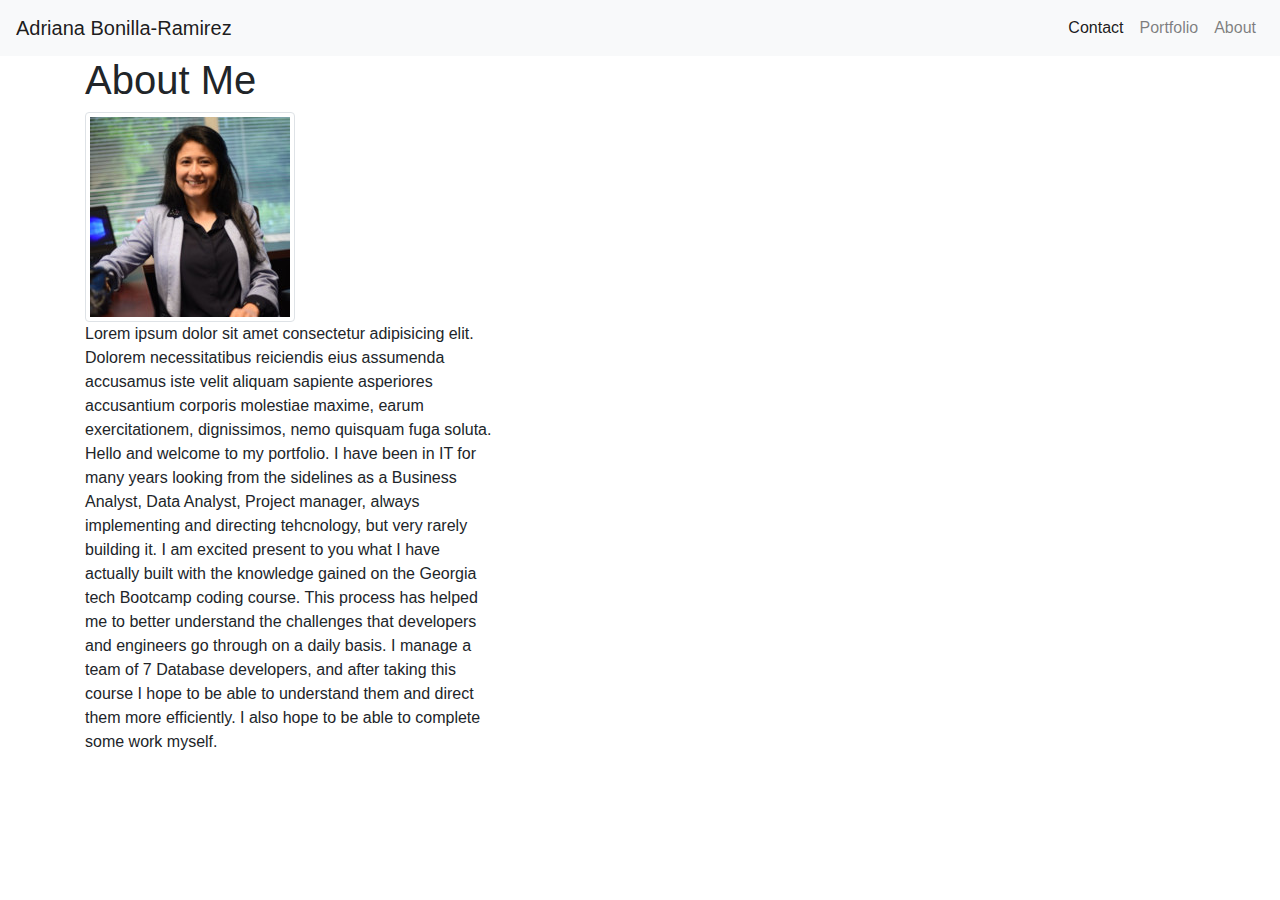
==== index.html @ 5629d34f "added background, added style for brand nav, and wrote some bio text" ====
<!DOCTYPE html>

<html class="no-js">
  <!--<![endif]-->
  <head>
    <meta charset="utf-8" />
    <meta http-equiv="X-UA-Compatible" content="IE=edge" />
    <title></title>
    <meta name="description" content="" />
    <meta name="viewport" content="width=device-width, initial-scale=1" />

    <link
      rel="stylesheet"
      href="https://stackpath.bootstrapcdn.com/bootstrap/4.5.2/css/bootstrap.min.css"
      integrity="sha384-JcKb8q3iqJ61gNV9KGb8thSsNjpSL0n8PARn9HuZOnIxN0hoP+VmmDGMN5t9UJ0Z"
      crossorigin="anonymous"
    />

    <script
      src="https://code.jquery.com/jquery-3.5.1.slim.min.js"
      integrity="sha384-DfXdz2htPH0lsSSs5nCTpuj/zy4C+OGpamoFVy38MVBnE+IbbVYUew+OrCXaRkfj"
      crossorigin="anonymous"
    ></script>
    <script
      src="https://cdn.jsdelivr.net/npm/popper.js@1.16.1/dist/umd/popper.min.js"
      integrity="sha384-9/reFTGAW83EW2RDu2S0VKaIzap3H66lZH81PoYlFhbGU+6BZp6G7niu735Sk7lN"
      crossorigin="anonymous"
    ></script>
    <script
      src="https://stackpath.bootstrapcdn.com/bootstrap/4.5.2/js/bootstrap.min.js"
      integrity="sha384-B4gt1jrGC7Jh4AgTPSdUtOBvfO8shuf57BaghqFfPlYxofvL8/KUEfYiJOMMV+rV"
      crossorigin="anonymous"
    ></script>

    <link rel="stylesheet" type="text/css" href="css/style.css">

  </head>

  <body>

    <!-- Navbar -->

    <nav class="navbar navbar-expand-lg navbar-light bg-light">
      <a class="navbar-brand" href="index.html">Adriana Bonilla-Ramirez</a>
      <button class="navbar-toggler" type="button" data-toggle="collapse" data-target="#navbarSupportedContent" aria-controls="navbarSupportedContent" aria-expanded="false" aria-label="Toggle navigation">
        <span class="navbar-toggler-icon"></span>
      </button>
    
      <div class="collapse navbar-collapse" id="navbarSupportedContent">
        <ul class="navbar-nav ml-auto">
          <li class="nav-item active">
            <a class="nav-link" href="contact.html">Contact <span class="sr-only">(current)</span></a>
          </li>
          <li class="nav-item">
            <a class="nav-link" href="portfolio.html">Portfolio</a>
          </li>
          <li class="nav-item">
            <a class="nav-link" href="index.html">About</a>
          </li>
        </ul>
      </div>
    </nav>

    <!-- About me section -->

<div class="wrapper">

  <section class="container">
    <div class="row">
      <div class="col-md-8">
        <div class="page-header">
          <h1>About Me</h1>
        </div>
        <div class="row">
          <div class="col-md-7">
            <img src="Assets/Images/me.jpeg" alt="Photo of Adriana" class="img-thumbnail">
          </div>
          <Article class="col-md-7">
            <p>
              Lorem ipsum dolor sit amet consectetur adipisicing elit. Dolorem necessitatibus reiciendis eius assumenda accusamus iste velit aliquam sapiente asperiores accusantium corporis molestiae maxime, earum exercitationem, dignissimos, nemo quisquam fuga soluta.
              Hello and welcome to my portfolio. I have been in IT for many years looking from the sidelines as a Business Analyst, Data Analyst, Project manager, always implementing and directing tehcnology, but very rarely building it. I am excited present to you what I have actually built with the knowledge gained on the Georgia tech Bootcamp coding course. This process has helped me to better understand the challenges that developers and engineers go through on a daily basis. I manage a team of 7 Database developers, and after taking this course I hope to be able to understand them and direct them more efficiently. I also hope to be able to complete some work myself.
            </p>
          </Article>
        </div>
      </section>
    </div>   
           
            


    <script src="" async defer></script>
  </body>
</html>
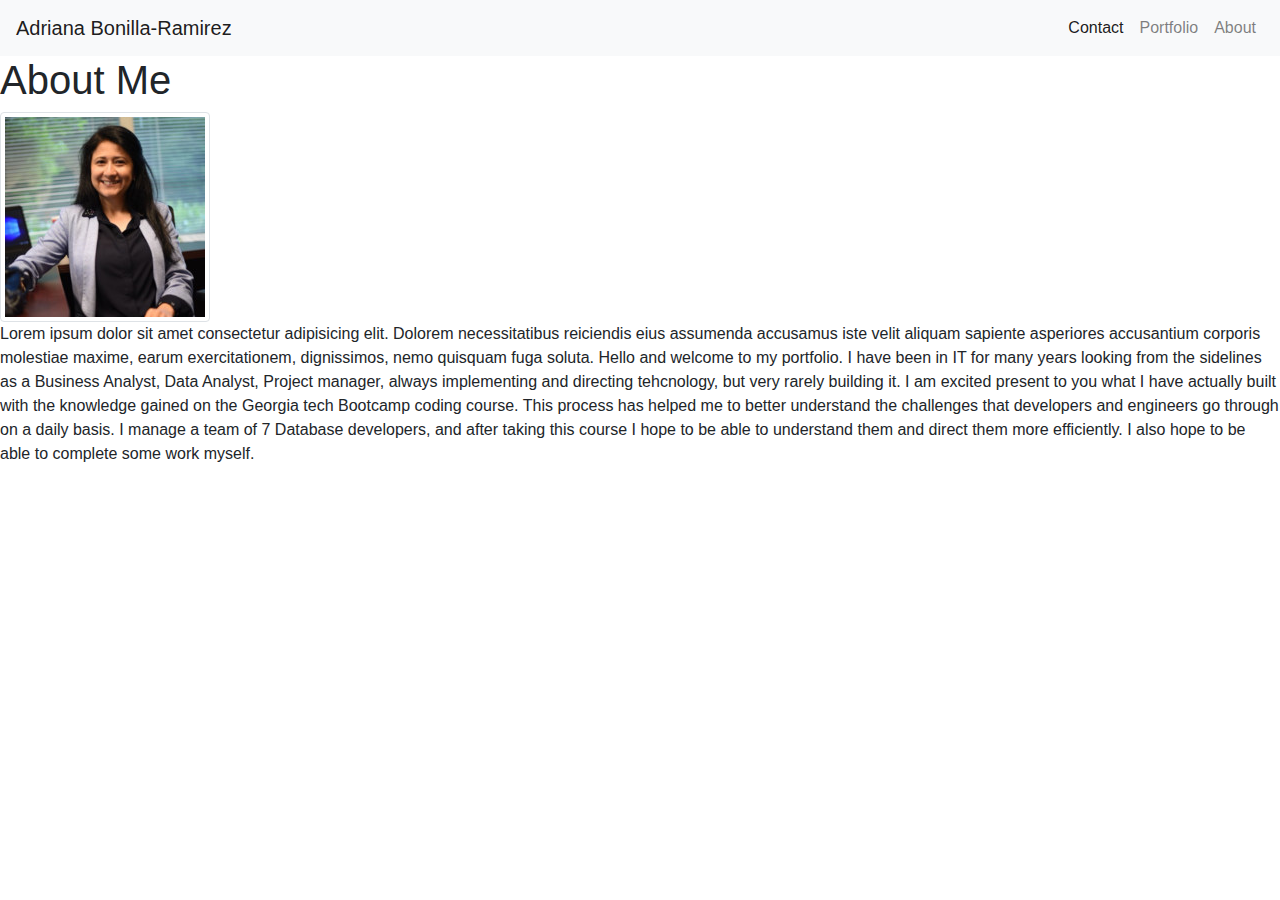
==== commit 3ad48e3e: "fixed margins and test allingment in index and added placeholders in portfolio" ====
--- a/index.html
+++ b/index.html
@@ -16,6 +16,78 @@
       crossorigin="anonymous"
     />
 
+    <link rel="stylesheet" type="text/css" href="css/style.css" />
+  </head>
+
+  <body>
+    <!-- Navbar -->
+
+    <nav class="navbar navbar-expand-lg navbar-light bg-light">
+      <a class="navbar-brand" href="index.html">Adriana Bonilla-Ramirez</a>
+      <button
+        class="navbar-toggler"
+        type="button"
+        data-toggle="collapse"
+        data-target="#navbarSupportedContent"
+        aria-controls="navbarSupportedContent"
+        aria-expanded="false"
+        aria-label="Toggle navigation"
+      >
+        <span class="navbar-toggler-icon"></span>
+      </button>
+
+      <div class="collapse navbar-collapse" id="navbarSupportedContent">
+        <ul class="navbar-nav ml-auto">
+          <li class="nav-item active">
+            <a class="nav-link" href="contact.html"
+              >Contact <span class="sr-only">(current)</span></a
+            >
+          </li>
+          <li class="nav-item">
+            <a class="nav-link" href="portfolio.html">Portfolio</a>
+          </li>
+          <li class="nav-item">
+            <a class="nav-link" href="index.html">About</a>
+          </li>
+        </ul>
+      </div>
+    </nav>
+
+    <!-- About me section -->
+
+    <div class="wrapper">
+      <div class="aboutMe">
+        <div class="row">
+          <div class="col-md-12">
+            <h1>About Me</h1>
+
+            <img
+              src="Assets/Images/me.jpeg"
+              alt="Photo of Adriana"
+              class="img-thumbnail"
+            />
+            <p>
+              Lorem ipsum dolor sit amet consectetur adipisicing elit. Dolorem
+              necessitatibus reiciendis eius assumenda accusamus iste velit
+              aliquam sapiente asperiores accusantium corporis molestiae maxime,
+              earum exercitationem, dignissimos, nemo quisquam fuga soluta.
+              Hello and welcome to my portfolio. I have been in IT for many
+              years looking from the sidelines as a Business Analyst, Data
+              Analyst, Project manager, always implementing and directing
+              tehcnology, but very rarely building it. I am excited present to
+              you what I have actually built with the knowledge gained on the
+              Georgia tech Bootcamp coding course. This process has helped me to
+              better understand the challenges that developers and engineers go
+              through on a daily basis. I manage a team of 7 Database
+              developers, and after taking this course I hope to be able to
+              understand them and direct them more efficiently. I also hope to
+              be able to complete some work myself.
+            </p>
+          </div>
+        </div>
+      </div>
+    </div>
+
     <script
       src="https://code.jquery.com/jquery-3.5.1.slim.min.js"
       integrity="sha384-DfXdz2htPH0lsSSs5nCTpuj/zy4C+OGpamoFVy38MVBnE+IbbVYUew+OrCXaRkfj"
@@ -31,63 +103,5 @@
       integrity="sha384-B4gt1jrGC7Jh4AgTPSdUtOBvfO8shuf57BaghqFfPlYxofvL8/KUEfYiJOMMV+rV"
       crossorigin="anonymous"
     ></script>
-
-    <link rel="stylesheet" type="text/css" href="css/style.css">
-
-  </head>
-
-  <body>
-
-    <!-- Navbar -->
-
-    <nav class="navbar navbar-expand-lg navbar-light bg-light">
-      <a class="navbar-brand" href="index.html">Adriana Bonilla-Ramirez</a>
-      <button class="navbar-toggler" type="button" data-toggle="collapse" data-target="#navbarSupportedContent" aria-controls="navbarSupportedContent" aria-expanded="false" aria-label="Toggle navigation">
-        <span class="navbar-toggler-icon"></span>
-      </button>
-    
-      <div class="collapse navbar-collapse" id="navbarSupportedContent">
-        <ul class="navbar-nav ml-auto">
-          <li class="nav-item active">
-            <a class="nav-link" href="contact.html">Contact <span class="sr-only">(current)</span></a>
-          </li>
-          <li class="nav-item">
-            <a class="nav-link" href="portfolio.html">Portfolio</a>
-          </li>
-          <li class="nav-item">
-            <a class="nav-link" href="index.html">About</a>
-          </li>
-        </ul>
-      </div>
-    </nav>
-
-    <!-- About me section -->
-
-<div class="wrapper">
-
-  <section class="container">
-    <div class="row">
-      <div class="col-md-8">
-        <div class="page-header">
-          <h1>About Me</h1>
-        </div>
-        <div class="row">
-          <div class="col-md-7">
-            <img src="Assets/Images/me.jpeg" alt="Photo of Adriana" class="img-thumbnail">
-          </div>
-          <Article class="col-md-7">
-            <p>
-              Lorem ipsum dolor sit amet consectetur adipisicing elit. Dolorem necessitatibus reiciendis eius assumenda accusamus iste velit aliquam sapiente asperiores accusantium corporis molestiae maxime, earum exercitationem, dignissimos, nemo quisquam fuga soluta.
-              Hello and welcome to my portfolio. I have been in IT for many years looking from the sidelines as a Business Analyst, Data Analyst, Project manager, always implementing and directing tehcnology, but very rarely building it. I am excited present to you what I have actually built with the knowledge gained on the Georgia tech Bootcamp coding course. This process has helped me to better understand the challenges that developers and engineers go through on a daily basis. I manage a team of 7 Database developers, and after taking this course I hope to be able to understand them and direct them more efficiently. I also hope to be able to complete some work myself.
-            </p>
-          </Article>
-        </div>
-      </section>
-    </div>   
-           
-            
-
-
-    <script src="" async defer></script>
   </body>
 </html>
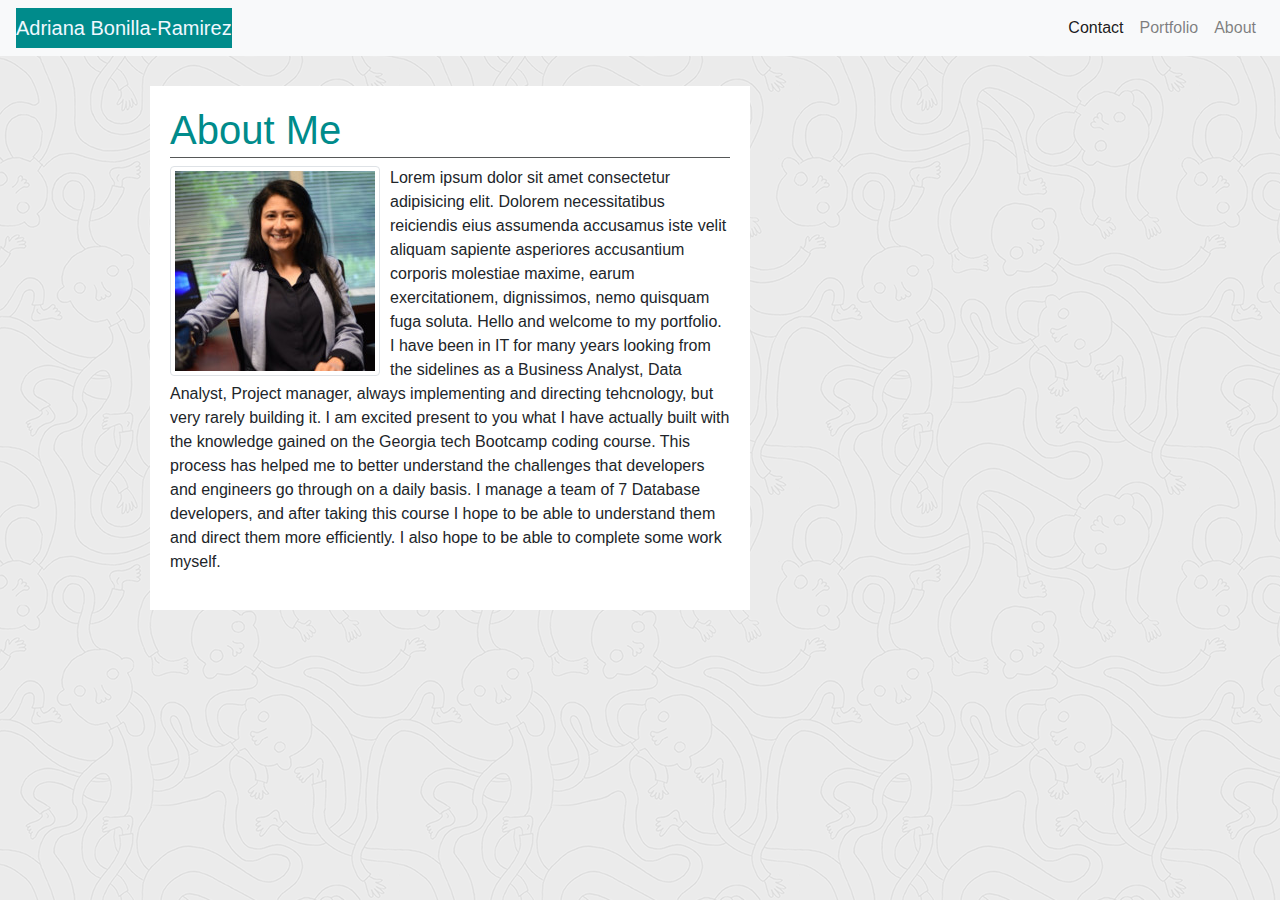
==== commit 96382a3a: "Re-did the link to CSS and Lins to bootstrap becasue style is lost in git hub" ====
--- a/index.html
+++ b/index.html
@@ -16,7 +16,7 @@
       crossorigin="anonymous"
     />
 
-    <link rel="stylesheet" type="text/css" href="css/style.css" />
+    <link rel="stylesheet" type="text/css" href="CSS/style.css" />
   </head>
 
   <body>
@@ -88,20 +88,11 @@
       </div>
     </div>
 
-    <script
-      src="https://code.jquery.com/jquery-3.5.1.slim.min.js"
-      integrity="sha384-DfXdz2htPH0lsSSs5nCTpuj/zy4C+OGpamoFVy38MVBnE+IbbVYUew+OrCXaRkfj"
-      crossorigin="anonymous"
-    ></script>
-    <script
-      src="https://cdn.jsdelivr.net/npm/popper.js@1.16.1/dist/umd/popper.min.js"
-      integrity="sha384-9/reFTGAW83EW2RDu2S0VKaIzap3H66lZH81PoYlFhbGU+6BZp6G7niu735Sk7lN"
-      crossorigin="anonymous"
-    ></script>
-    <script
-      src="https://stackpath.bootstrapcdn.com/bootstrap/4.5.2/js/bootstrap.min.js"
-      integrity="sha384-B4gt1jrGC7Jh4AgTPSdUtOBvfO8shuf57BaghqFfPlYxofvL8/KUEfYiJOMMV+rV"
-      crossorigin="anonymous"
-    ></script>
+    <script src="https://code.jquery.com/jquery-3.5.1.slim.min.js" integrity="sha384-DfXdz2htPH0lsSSs5nCTpuj/zy4C+OGpamoFVy38MVBnE+IbbVYUew+OrCXaRkfj" crossorigin="anonymous"></script>
+    <script src="https://cdn.jsdelivr.net/npm/popper.js@1.16.1/dist/umd/popper.min.js" integrity="sha384-9/reFTGAW83EW2RDu2S0VKaIzap3H66lZH81PoYlFhbGU+6BZp6G7niu735Sk7lN" crossorigin="anonymous"></script>
+    <script src="https://stackpath.bootstrapcdn.com/bootstrap/4.5.2/js/bootstrap.min.js" integrity="sha384-B4gt1jrGC7Jh4AgTPSdUtOBvfO8shuf57BaghqFfPlYxofvL8/KUEfYiJOMMV+rV" crossorigin="anonymous"></script>
+    
+
   </body>
+
 </html>
--- a/CSS/style.css
+++ b/CSS/style.css
@@ -0,0 +1,60 @@
+/* Setting background for the boby */
+
+body {
+  background-image: url(ignasi_pattern_s.png);
+}
+
+/* wraper for main content */
+
+.wrapper {
+  /* Box-model */
+
+  justify-content: flex-start;
+  display: flex;
+  margin-left: 150px;
+}
+
+/* Style for all h1 */
+
+h1 {
+  color: #008b8b;
+  border-bottom: 1px solid #565858;
+  padding-bottom: 3px;
+}
+
+/* background and fornt for the navbar brand */
+.navbar-light .navbar-brand {
+  background: #008b8b;
+  color: aliceblue;
+}
+
+.btn-btn-primary {
+  background: #008b8b;
+  color: aliceblue;
+}
+
+.aboutMe {
+  background-color: white;
+  width: 600px;
+  margin-top: 30px;
+  padding: 20px;
+}
+.img-thumbnail {
+  float: left;
+  margin-right: 10px;
+
+
+.imageholder{
+    float: right;
+    margin-right: 10px;
+    padding: 100px;
+    margin-bottom: 100px;
+  }
+    
+}
+
+@media only screen and (max-width: 767px) {
+  .wrapper {
+    background-color: yellow;
+  }
+}
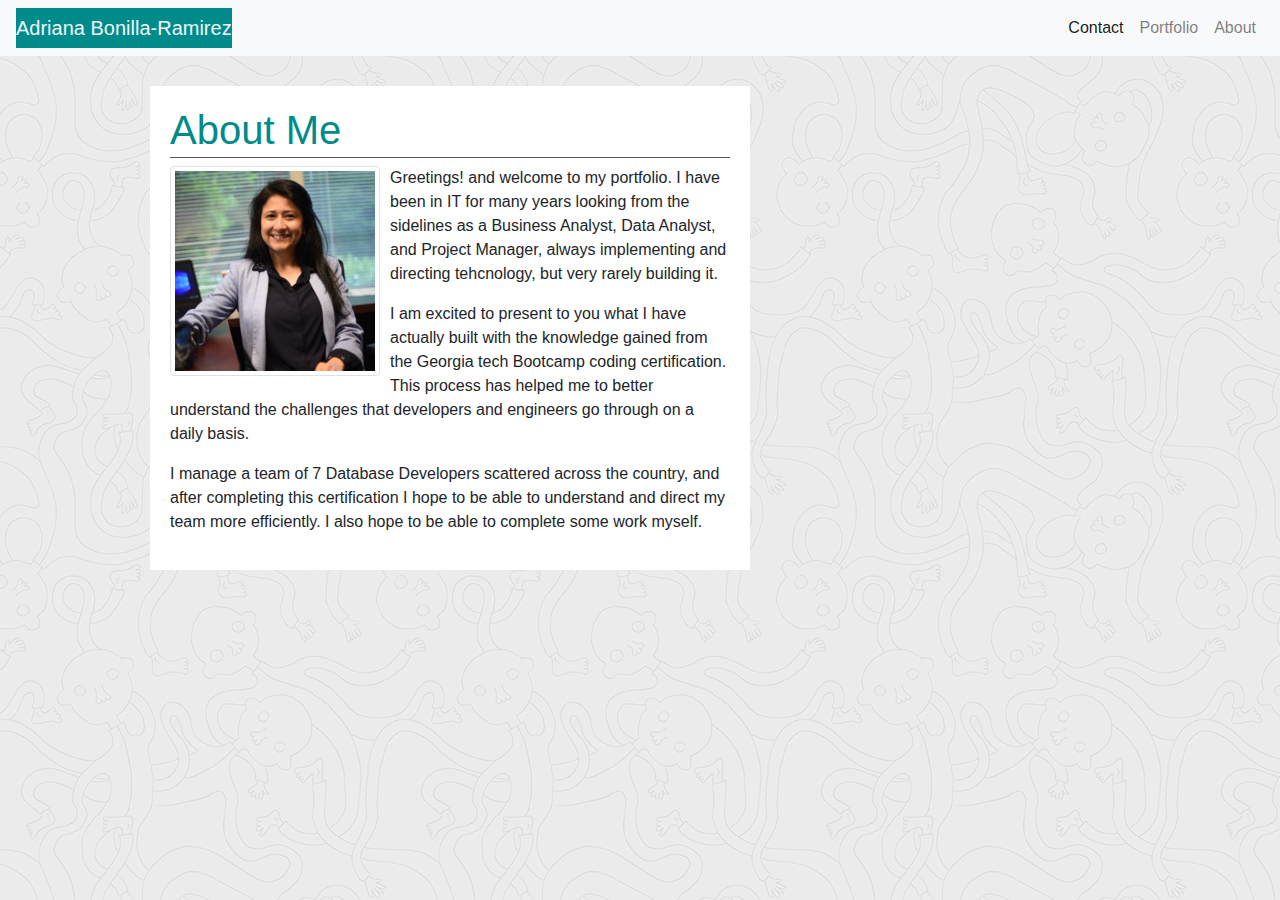
==== commit ac60c26c: "added comments to the CSS and contact and index" ====
--- a/index.html
+++ b/index.html
@@ -61,26 +61,30 @@
           <div class="col-md-12">
             <h1>About Me</h1>
 
+            <!-- Image and text -->
+
             <img
               src="Assets/Images/me.jpeg"
               alt="Photo of Adriana"
               class="img-thumbnail"
             />
             <p>
-              Lorem ipsum dolor sit amet consectetur adipisicing elit. Dolorem
-              necessitatibus reiciendis eius assumenda accusamus iste velit
-              aliquam sapiente asperiores accusantium corporis molestiae maxime,
-              earum exercitationem, dignissimos, nemo quisquam fuga soluta.
-              Hello and welcome to my portfolio. I have been in IT for many
+              Greetings! and welcome to my portfolio. I have been in IT for many
               years looking from the sidelines as a Business Analyst, Data
-              Analyst, Project manager, always implementing and directing
-              tehcnology, but very rarely building it. I am excited present to
-              you what I have actually built with the knowledge gained on the
-              Georgia tech Bootcamp coding course. This process has helped me to
-              better understand the challenges that developers and engineers go
-              through on a daily basis. I manage a team of 7 Database
-              developers, and after taking this course I hope to be able to
-              understand them and direct them more efficiently. I also hope to
+              Analyst, and Project Manager, always implementing and directing
+              tehcnology, but very rarely building it.
+            </p>
+            <p>
+              I am excited to present to you what I have actually built with the
+              knowledge gained from the Georgia tech Bootcamp coding
+              certification. This process has helped me to better understand the
+              challenges that developers and engineers go through on a daily
+              basis.
+            </p>
+            <p>
+              I manage a team of 7 Database Developers scattered across the
+              country, and after completing this certification I hope to be able
+              to understand and direct my team more efficiently. I also hope to
               be able to complete some work myself.
             </p>
           </div>
@@ -88,11 +92,22 @@
       </div>
     </div>
 
-    <script src="https://code.jquery.com/jquery-3.5.1.slim.min.js" integrity="sha384-DfXdz2htPH0lsSSs5nCTpuj/zy4C+OGpamoFVy38MVBnE+IbbVYUew+OrCXaRkfj" crossorigin="anonymous"></script>
-    <script src="https://cdn.jsdelivr.net/npm/popper.js@1.16.1/dist/umd/popper.min.js" integrity="sha384-9/reFTGAW83EW2RDu2S0VKaIzap3H66lZH81PoYlFhbGU+6BZp6G7niu735Sk7lN" crossorigin="anonymous"></script>
-    <script src="https://stackpath.bootstrapcdn.com/bootstrap/4.5.2/js/bootstrap.min.js" integrity="sha384-B4gt1jrGC7Jh4AgTPSdUtOBvfO8shuf57BaghqFfPlYxofvL8/KUEfYiJOMMV+rV" crossorigin="anonymous"></script>
-    
+    <!-- Bootstrap Javascript -->
 
+    <script
+      src="https://code.jquery.com/jquery-3.5.1.slim.min.js"
+      integrity="sha384-DfXdz2htPH0lsSSs5nCTpuj/zy4C+OGpamoFVy38MVBnE+IbbVYUew+OrCXaRkfj"
+      crossorigin="anonymous"
+    ></script>
+    <script
+      src="https://cdn.jsdelivr.net/npm/popper.js@1.16.1/dist/umd/popper.min.js"
+      integrity="sha384-9/reFTGAW83EW2RDu2S0VKaIzap3H66lZH81PoYlFhbGU+6BZp6G7niu735Sk7lN"
+      crossorigin="anonymous"
+    ></script>
+    <script
+      src="https://stackpath.bootstrapcdn.com/bootstrap/4.5.2/js/bootstrap.min.js"
+      integrity="sha384-B4gt1jrGC7Jh4AgTPSdUtOBvfO8shuf57BaghqFfPlYxofvL8/KUEfYiJOMMV+rV"
+      crossorigin="anonymous"
+    ></script>
   </body>
-
 </html>
--- a/CSS/style.css
+++ b/CSS/style.css
@@ -1,4 +1,4 @@
-/* Setting background for the boby */
+/* Setting background for the body */
 
 body {
   background-image: url(ignasi_pattern_s.png);
@@ -7,7 +7,6 @@
 /* wraper for main content */
 
 .wrapper {
-  /* Box-model */
 
   justify-content: flex-start;
   display: flex;
@@ -22,15 +21,19 @@
   padding-bottom: 3px;
 }
 
-/* background and fornt for the navbar brand */
+/* background for the navbar brand */
+
 .navbar-light .navbar-brand {
   background: #008b8b;
   color: aliceblue;
 }
 
+/* submit button */
+
 .btn-btn-primary {
   background: #008b8b;
   color: aliceblue;
+  padding: 10px;
 }
 
 .aboutMe {
@@ -42,17 +45,9 @@
 .img-thumbnail {
   float: left;
   margin-right: 10px;
-
-
-.imageholder{
-    float: right;
-    margin-right: 10px;
-    padding: 100px;
-    margin-bottom: 100px;
   }
     
-}
-
+  /* Media query that highlights the screen if it gets too small */
 @media only screen and (max-width: 767px) {
   .wrapper {
     background-color: yellow;
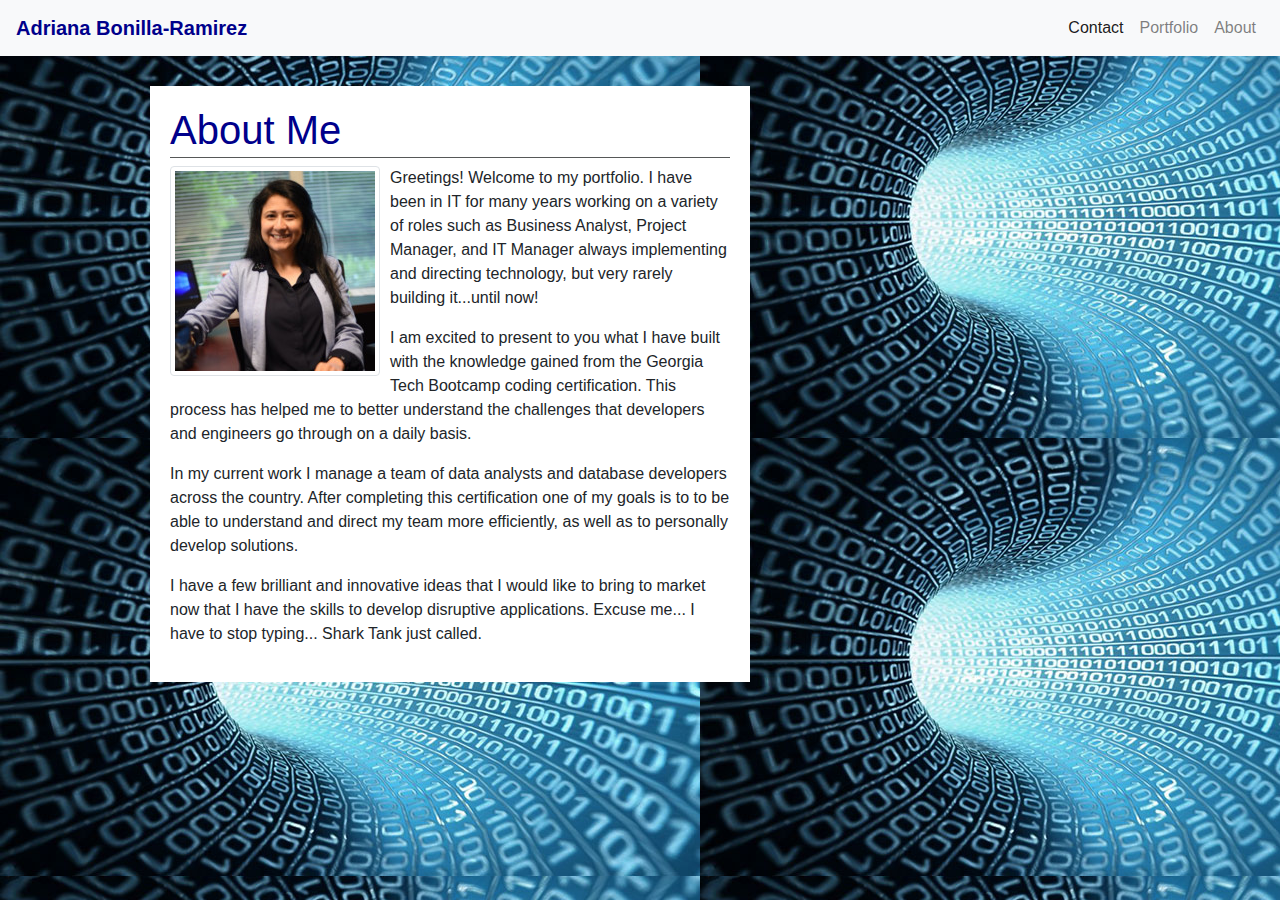
==== commit 38eebcac: "changed background, updated text, and CSS" ====
--- a/index.html
+++ b/index.html
@@ -5,7 +5,7 @@
   <head>
     <meta charset="utf-8" />
     <meta http-equiv="X-UA-Compatible" content="IE=edge" />
-    <title></title>
+    <title>Adriana's Portfolio</title>
     <meta name="description" content="" />
     <meta name="viewport" content="width=device-width, initial-scale=1" />
 
@@ -69,23 +69,29 @@
               class="img-thumbnail"
             />
             <p>
-              Greetings! and welcome to my portfolio. I have been in IT for many
-              years looking from the sidelines as a Business Analyst, Data
-              Analyst, and Project Manager, always implementing and directing
-              tehcnology, but very rarely building it.
+              Greetings! Welcome to my portfolio. I have been in IT for many
+              years working on a variety of roles such as Business Analyst,
+              Project Manager, and IT Manager always implementing and directing
+              technology, but very rarely building it...until now!
             </p>
             <p>
-              I am excited to present to you what I have actually built with the
-              knowledge gained from the Georgia tech Bootcamp coding
+              I am excited to present to you what I have built with the
+              knowledge gained from the Georgia Tech Bootcamp coding
               certification. This process has helped me to better understand the
               challenges that developers and engineers go through on a daily
               basis.
             </p>
             <p>
-              I manage a team of 7 Database Developers scattered across the
-              country, and after completing this certification I hope to be able
-              to understand and direct my team more efficiently. I also hope to
-              be able to complete some work myself.
+              In my current work I manage a team of data analysts and database
+              developers across the country. After completing this certification
+              one of my goals is to to be able to understand and direct my team
+              more efficiently, as well as to personally develop solutions.
+            </p>
+            <p>
+              I have a few brilliant and innovative ideas that I would like to
+              bring to market now that I have the skills to develop disruptive
+              applications. Excuse me... I have to stop typing... Shark Tank
+              just called.
             </p>
           </div>
         </div>
--- a/CSS/style.css
+++ b/CSS/style.css
@@ -1,7 +1,7 @@
 /* Setting background for the body */
 
 body {
-  background-image: url(ignasi_pattern_s.png);
+  background-image: url(IT_Background.jpg)
 }
 
 /* wraper for main content */
@@ -16,7 +16,7 @@
 /* Style for all h1 */
 
 h1 {
-  color: #008b8b;
+  color: darkblue;
   border-bottom: 1px solid #565858;
   padding-bottom: 3px;
 }
@@ -24,8 +24,8 @@
 /* background for the navbar brand */
 
 .navbar-light .navbar-brand {
-  background: #008b8b;
-  color: aliceblue;
+  color: darkblue;
+  font-weight: 700;
 }
 
 /* submit button */
@@ -46,6 +46,12 @@
   float: left;
   margin-right: 10px;
   }
+
+.img-placeholder{
+width: 100%;
+margin-bottom: 30px;
+
+  }
     
   /* Media query that highlights the screen if it gets too small */
 @media only screen and (max-width: 767px) {
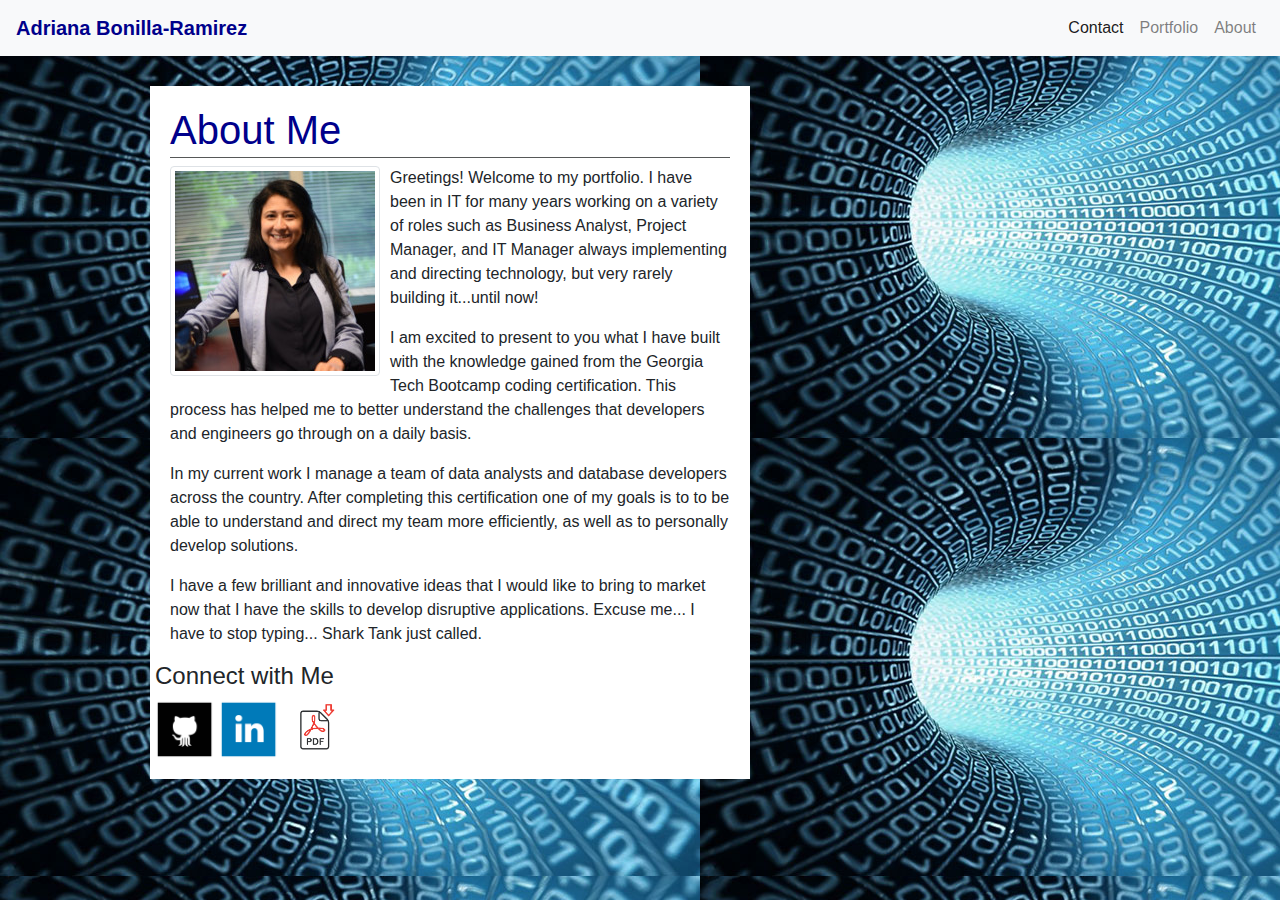
==== commit 593aea7b: "updated links to linked in, git hub, and my resume" ====
--- a/index.html
+++ b/index.html
@@ -94,6 +94,16 @@
               just called.
             </p>
           </div>
+
+          <section class="sidebar">
+            <div id="connect">
+                <h4>Connect with Me</h4>
+
+                <a href="https://github.com/adrianalbr" target="_blank"><img src="Assets/Images/github_square_black.png" class="social" id="social" alt="Github"/></a>
+                <a href="https://www.linkedin.com/in/adrianabonillaramirez/" target="_blank"><img src="Assets/Images/linkedin_square_color.png" class="social" id="social" alt="LinkedIn"/></a>
+                <a href="Assets/Images/Adriana Bonilla Ramirez - Resume 10.28.pdf" target="_blank"><img src="Assets/Images/PFD_icon.png" class="social" id="social" alt="myResume"/></a>
+              </div>
+        </section>
         </div>
       </div>
     </div>
--- a/CSS/style.css
+++ b/CSS/style.css
@@ -52,6 +52,12 @@
 margin-bottom: 30px;
 
   }
+
+  #social{
+    vertical-align: middle;
+    border-style: none;
+    width: 60px;
+  }
     
   /* Media query that highlights the screen if it gets too small */
 @media only screen and (max-width: 767px) {
